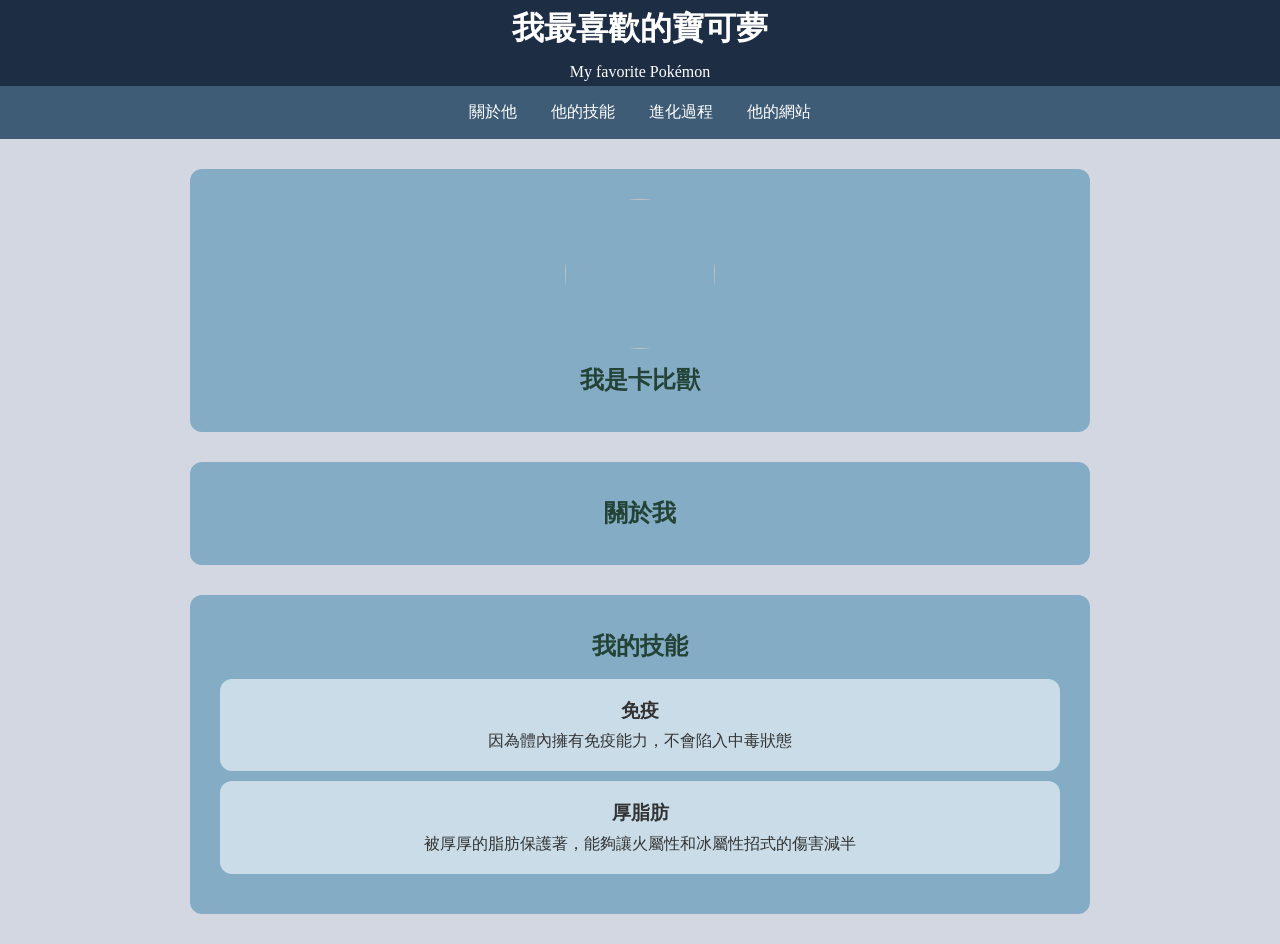
==== P2/index.html @ 53b250c6 "p2" ====
<!DOCTYPE html>
<html>

<head>
    <meta charset="utf-8">

    <title>我最喜歡的寶可夢</title>
    <link rel="stylesheet" href="style.css">
    <link rel="icon" type="image/png" href="icon.png">
</head>

<body>
    <header>
        <h1>我最喜歡的寶可夢</h1>
        <p>My favorite Pokémon</p>
    </header>
    <nav>
        <a href="#about">關於他</a>
        <a href="#skill">他的技能</a>
        <a href="#study">進化過程</a>
        <a href="#phone">他的網站</a>
    </nav>
    <section class="pro">
        <img src="https://tw.portal-pokemon.com/images/pokedex/a42f1e83fdb6809384f2461670a1d81e227df05c.png"
            style="height: 150px;width: 150px;border-radius: 50%;object-fit: cover;">
        <h2>我是卡比獸</h2>
        
    </section>
    <section id="about">
        <h2>關於我</h2>

        
    </section>
    <section id="skill">
        <h2>我的技能</h2>
        <div class="card">
            <h3>免疫</h3>
            <p>因為體內擁有免疫能力，不會陷入中毒狀態</p>
        </div>
        <div class="card">
            <h3>厚脂肪</h3>
            <p>被厚厚的脂肪保護著，能夠讓火屬性和冰屬性招式的傷害減半</p>
        </div>
        
    </section>
    

</body>


</html>
---- P2/style.css ----
* {
    margin: 0;
    padding: 0;
    box-sizing: border-box;
}

body{
    background-color: #D2D7E1;
    line-height: 1.8;
    color: #333;
}

header{
    background-color: #1D2D44;
    text-align: center;
    color: white;
}

nav{
    background-color: #3E5C76;
    padding: 12px;
    text-align: center;
}

nav a{
    color: white;
    text-decoration: none;
    margin: 15px;
}

nav a:hover{
    color: yellow;
}

section{
    max-width: 900px;
    text-align: center;
    background-color: #85ACC5;
    padding: 30px;
    
    border-radius: 12px;
    margin: 30px auto;
}

h2{
    color: #234337;
}

.card{
    padding: 15px;
    margin: 10px auto;
    background-color: #C9DCE8;
    border-radius: 12px;

}

html{
    scroll-behavior: smooth;
}
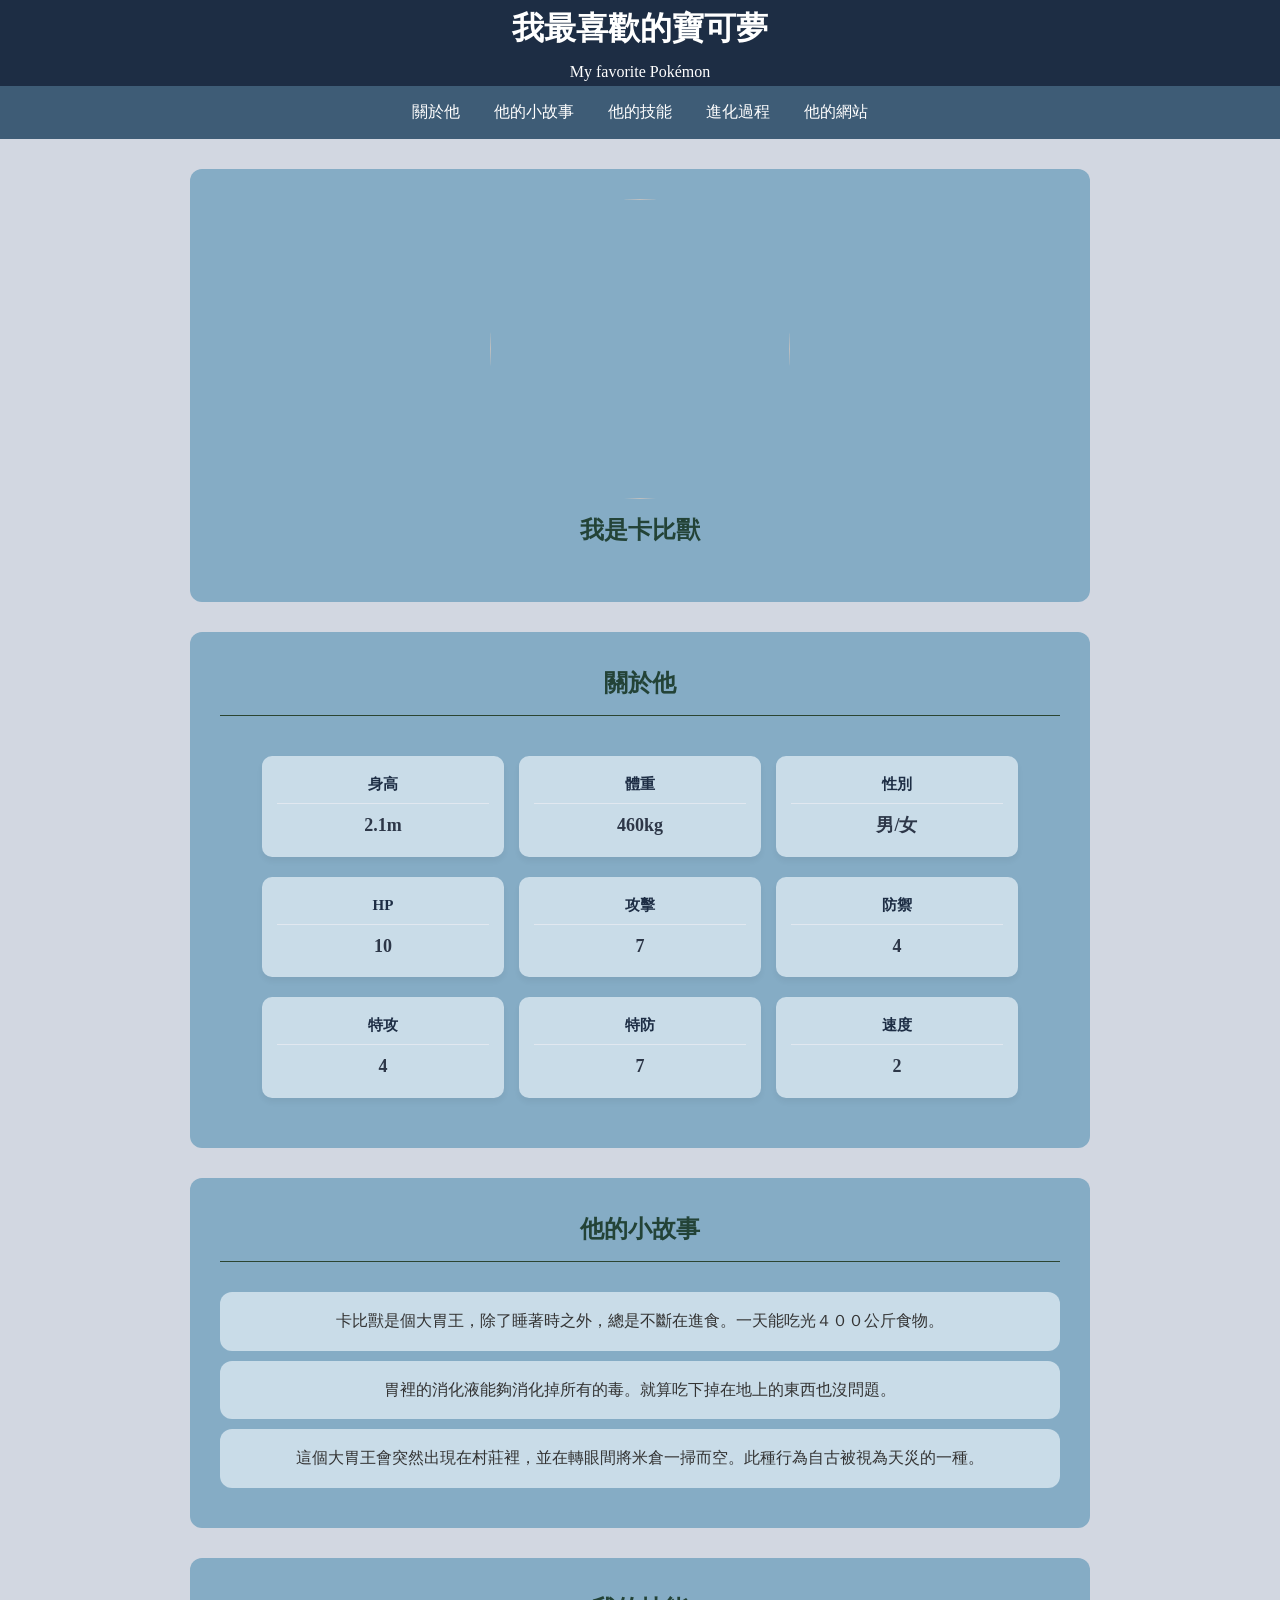
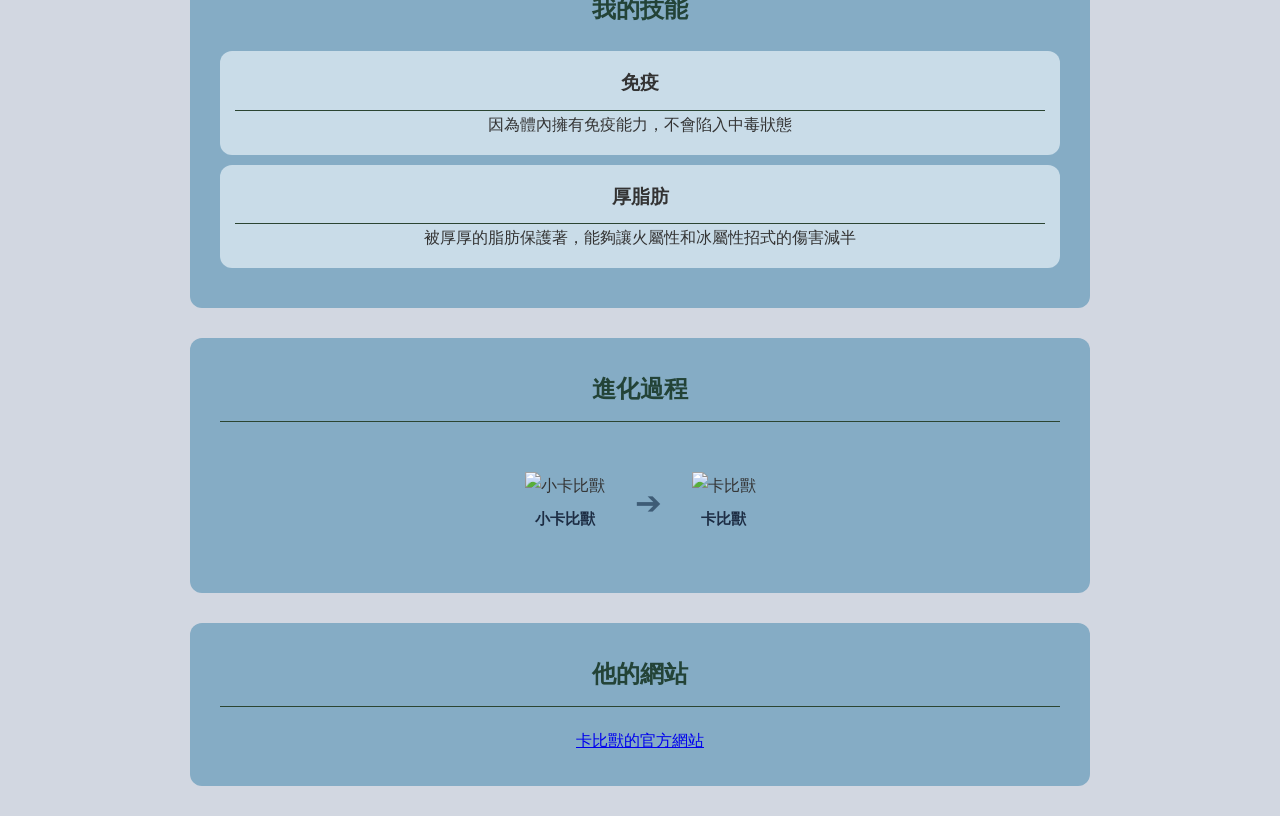
==== commit 898802ca: "p2 final" ====
--- a/P2/index.html
+++ b/P2/index.html
@@ -16,34 +16,118 @@
     </header>
     <nav>
         <a href="#about">關於他</a>
+        <a href="#story">他的小故事</a>
         <a href="#skill">他的技能</a>
         <a href="#study">進化過程</a>
         <a href="#phone">他的網站</a>
     </nav>
     <section class="pro">
         <img src="https://tw.portal-pokemon.com/images/pokedex/a42f1e83fdb6809384f2461670a1d81e227df05c.png"
-            style="height: 150px;width: 150px;border-radius: 50%;object-fit: cover;">
+            style="height: 300px;width: 300px;border-radius: 50%;object-fit: cover;">
         <h2>我是卡比獸</h2>
-        
+
     </section>
     <section id="about">
-        <h2>關於我</h2>
+        <h2 class="title">關於他</h2>
+        <div class="data-grid">
+            <div class="data-card">
+                <h3>身高</h3>
+                <p>2.1m</p>
+            </div>
+            <div class="data-card">
+                <h3>體重</h3>
+                <p>460kg</p>
+            </div>
+            <div class="data-card">
+                <h3>性別</h3>
+                <p>男/女</p>
+            </div>
+        </div>
 
-        
+
+        <div class="data-grid">
+            <div class="data-card">
+                <h3>HP</h3>
+                <p>10</p>
+            </div>
+            <div class="data-card">
+                <h3>攻擊</h3>
+                <p>7</p>
+            </div>
+            <div class="data-card">
+                <h3>防禦</h3>
+                <p>4</p>
+            </div>
+        </div>
+
+
+        <div class="data-grid">
+            <div class="data-card">
+                <h3>特攻</h3>
+                <p>4</p>
+            </div>
+            <div class="data-card">
+                <h3>特防</h3>
+                <p>7</p>
+            </div>
+            <div class="data-card">
+                <h3>速度</h3>
+                <p>2</p>
+            </div>
+
     </section>
+
+    <section id="story">
+        <h2 class="title">他的小故事</h2>
+        <div class="card">
+            <p>卡比獸是個大胃王，除了睡著時之外，總是不斷在進食。一天能吃光４００公斤食物。</p>
+        </div>
+        <div class="card">
+            <p>胃裡的消化液能夠消化掉所有的毒。就算吃下掉在地上的東西也沒問題。</p>
+        </div>
+        <div class="card">
+            <p>這個大胃王會突然出現在村莊裡，並在轉眼間將米倉一掃而空。此種行為自古被視為天災的一種。</p>
+        </div>
+    </section>
+
     <section id="skill">
         <h2>我的技能</h2>
         <div class="card">
-            <h3>免疫</h3>
+            <h3 class="title">免疫</h3>
             <p>因為體內擁有免疫能力，不會陷入中毒狀態</p>
         </div>
         <div class="card">
-            <h3>厚脂肪</h3>
+            <h3 class="title">厚脂肪</h3>
             <p>被厚厚的脂肪保護著，能夠讓火屬性和冰屬性招式的傷害減半</p>
         </div>
-        
     </section>
-    
+
+    <section id="study">
+        <h2 class="title">進化過程</h2>
+
+        <div class="evolution-container">
+            <div class="evo-stage">
+                <img src="https://tw.portal-pokemon.com/images/pokedex/9045520683084c28ae9f459d29426567e72d8abe.png?w=330&p=true" alt="小卡比獸">
+                <p>小卡比獸</p>
+            </div>
+
+            <div class="evo-arrow">
+                <span>➔</span>
+                
+            </div>
+
+            <div class="evo-stage">
+                <img src="https://tw.portal-pokemon.com/images/pokedex/a42f1e83fdb6809384f2461670a1d81e227df05c.png?w=330&p=true" alt="卡比獸">
+                <p>卡比獸</p>
+            </div>
+        </div>
+    </section>
+
+    <section id="phone">
+        <h2 class="title">他的網站</h2>
+        <a href="https://tw.portal-pokemon.com/pokedex/143" target="_blank">卡比獸的官方網站</a>
+    </section>
+
 
 </body>
 
--- a/P2/style.css
+++ b/P2/style.css
@@ -4,56 +4,148 @@
     box-sizing: border-box;
 }
 
-body{
+body {
     background-color: #D2D7E1;
     line-height: 1.8;
     color: #333;
 }
 
-header{
+header {
     background-color: #1D2D44;
     text-align: center;
     color: white;
 }
 
-nav{
+nav {
     background-color: #3E5C76;
     padding: 12px;
     text-align: center;
 }
 
-nav a{
+nav a {
     color: white;
     text-decoration: none;
     margin: 15px;
 }
 
-nav a:hover{
+nav a:hover {
     color: yellow;
 }
 
-section{
+.card {
+    padding: 15px;
+    margin: 10px auto;
+    background-color: #C9DCE8;
+    border-radius: 12px;
+}
+
+section {
     max-width: 900px;
     text-align: center;
     background-color: #85ACC5;
     padding: 30px;
-    
     border-radius: 12px;
     margin: 30px auto;
 }
 
-h2{
+h2 {
     color: #234337;
+    margin-bottom: 20px;
 }
 
-.card{
-    padding: 15px;
-    margin: 10px auto;
-    background-color: #C9DCE8;
-    border-radius: 12px;
-
+.title {
+    border-bottom: 1px solid #2b4532;
+    padding-bottom: 10px;
+    display: inline-block;
+    width: 100%;
 }
 
-html{
+html {
     scroll-behavior: smooth;
-}+}
+
+.data-grid {
+    display: flex;
+    justify-content: space-between;
+    gap: 15px;
+    width: 90%;
+    margin: 20px auto;
+}
+
+.data-card {
+    flex: 1;
+    background-color: #C9DCE8;
+    padding: 15px;
+    border-radius: 10px;
+    box-shadow: 0 4px 6px rgba(0, 0, 0, 0.05);
+    transition: transform 0.2s ease, box-shadow 0.2s ease;
+}
+
+.data-card h3 {
+    color: #1D2D44;
+    font-size: 15px;
+    margin-bottom: 5px;
+    border-bottom: 1px solid #E1E8F0;
+    padding-bottom: 5px;
+}
+
+.data-card p {
+    color: #2D3748;
+    font-size: 18px;
+    font-weight: bold;
+    margin-top: 5px;
+}
+
+.data-card:hover {
+    transform: translateY(-4px);
+    box-shadow: 0 6px 12px rgba(0, 0, 0, 0.1);
+    background-color: #FFFFFF;
+}
+
+.evolution-container {
+    display: flex;
+    justify-content: center;
+    align-items: center;
+    gap: 30px;                     
+    background-color: transparent; 
+    padding: 20px;
+    border-radius: 0;              
+    max-width: 500px;
+    margin: 10px auto;
+    box-shadow: none;              
+}
+
+.evo-stage {
+    text-align: center;
+}
+
+.evo-stage img {
+    width: 200px;
+    height: 200px;
+    object-fit: contain;
+}
+
+.evo-stage p {
+    font-weight: bold;
+    color: #1D2D44;
+    font-size: 15px;
+    margin-top: 5px;
+}
+
+.evo-arrow {
+    text-align: center;
+    color: #3E5C76;
+}
+
+.evo-arrow span {
+    font-size: 32px;
+    display: block;
+    line-height: 1;
+}
+
+.evo-arrow p {
+    font-size: 12px;
+    color: #666;
+    margin-top: 2px;
+    white-space: nowrap;
+}
